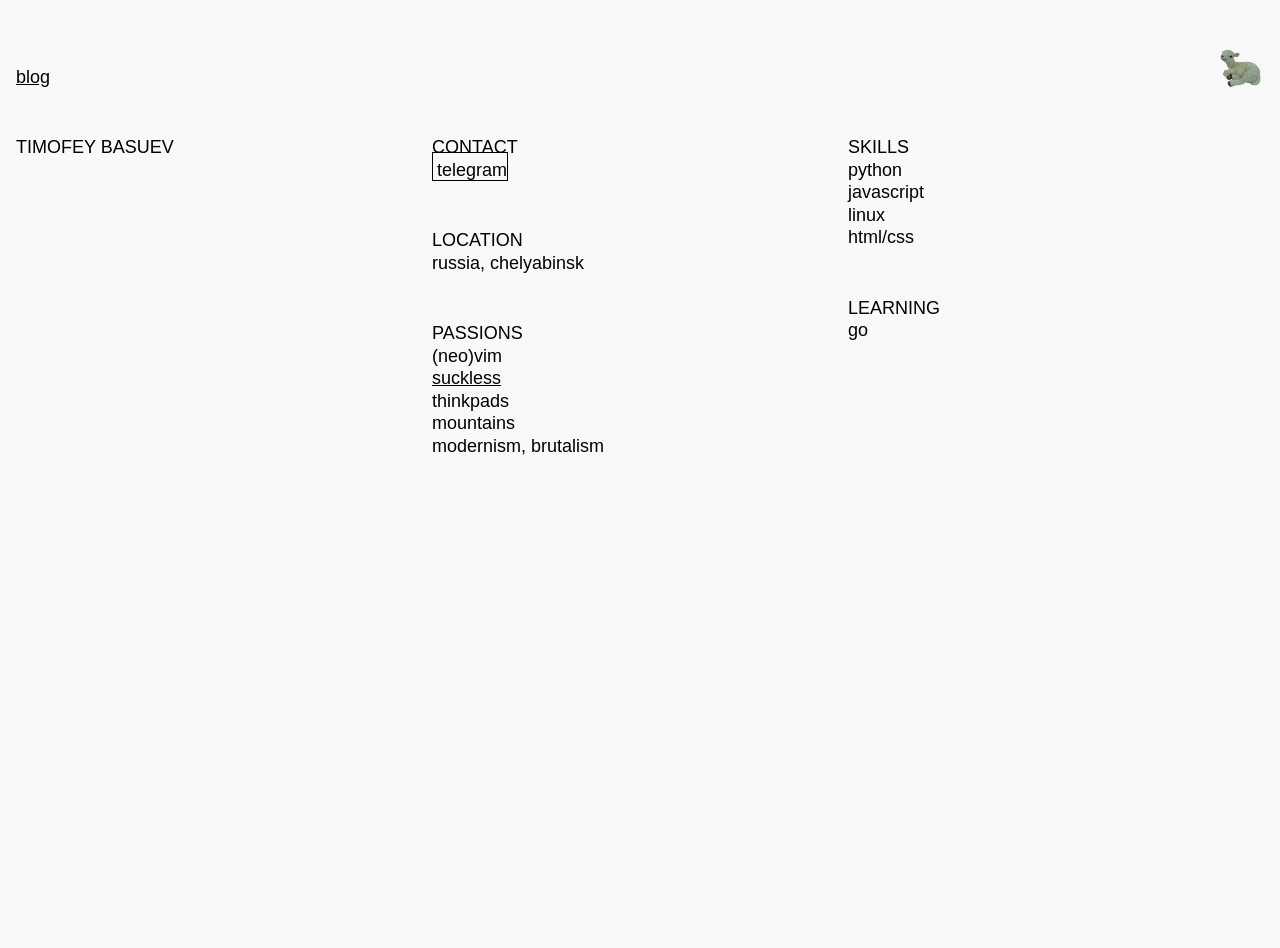
==== index.html @ 2d776219 "fix: minor changes" ====
<!DOCTYPE html>
<html lang="en">
<head>
    <meta charset="UTF-8">
    <meta name="viewport" content="width=device-width, initial-scale=1.0">
    <title>timofeybasuev</title>
    <link rel="stylesheet" href="./static/css/style.css">
    <link rel="shortcut icon" href="./static/img/logo.png">
</head>
<body>
    <header class="header">
        <nav class="menu unstick">
            <a href="blog">blog</a>
            <a href="/"><img class="logo" src="./static/img/logo.png" alt="lamb"></a>
        </nav>
    </header>
    <main class="main">
        <section class="about">
            <!-- <div class="about-section"> -->
            <!--     <div class="about-section-item"> -->
            <!--         <img class="about-img" id="img" src="./static/img/me-1.jpg" alt="me" onmouseover="zoomIn(this)" onmouseout="zoomOut(this)"> -->
            <!--     </div> -->
            <!-- </div> -->
            <div class="about-section unstick">
                <div class="about-section-item">
                    <h1>TIMOFEY BASUEV</h1>
                </div>
            </div>
            <div class="about-section unstick">
                <!-- <div class="about-section-item"> -->
                <!--     <h1 class="test">TIMOFEY BASUEV</h1> -->
                <!-- </div> -->
                <div class="about-section-item">
                    <p>CONTACT</p>
                    <a href="https://t.me/autaech" class="context-button border-black">telegram</a>
                </div>
                <div class="about-section-item">
                    <p>LOCATION</p>
                    <p class="">russia, chelyabinsk</p>
                </div>
                <div class="about-section-item">
                    <p>PASSIONS</p>
                    <ul>
                        <li>(neo)vim</li>
                        <li><a href="https://suckless.org">suckless</a></li>
                        <li>thinkpads</li>
                        <li>mountains</li>
                        <!-- <li>simplicity</li> -->
                        <li>modernism, brutalism</li>
                    </ul>
                </div>
            </div>
            <div class="about-section unstick">
                <div class="about-section-item">
                    <p>SKILLS</p>
                    <ul>
                        <li>python</li>
                        <li>javascript</li>
                        <li>linux</li>
                        <li>html/css</li>
                    </ul>
                </div>
                <div class="about-section-item">
                    <p>LEARNING</p>
                    <ul>
                        <li>go</li>
                    </ul>
                </div>
                <!-- <div class="about-section-item"> -->
                <!--     <p>INTERESTED</p> -->
                <!--     <ul> -->
                <!--         <li>machine learning</li> -->
                <!--         <li>de-fi</li> -->
                <!--         <li>web3</li> -->
                <!--     </ul> -->
                <!-- </div> -->
            </div>
        </section>
    </main>
    <script src="./static/js/main.js"></script>
</body>
</html>
---- static/css/style.css ----
*,
*::after,
*::before {
    box-sizing: border-box;
}

* {
    margin: 0;
    padding: 0;
    font: inherit;
}

body {
    background-color: #f9f9f9;
    /* background: radial-gradient(ellipse farthest-corner at 80% 120%, #333, #f9f9f9, #f9f9f9); display: flex; */
    flex-direction: column;
    min-height: 100svh;
    font-family: Arial, Helvetica, sans-serif;
    font-size: 18px;
    line-height: 1.25;
}

img,
picture,
video,
svg {
    display: block;
    max-width: 100%;
}

h1 {
    text-wrap: balance;
}

p,
li {
    max-width: 65ch;
    text-wrap: pretty;
    list-style: none;
}

a {
    color: inherit;
}

.header {
    margin: 3rem 1rem;
}

.main {
    margin: 0 1rem;
    flex-grow: 1;
}

.text-spaced {
    letter-spacing: 0.05rem;
    word-spacing: 0.1rem;
}

.no-td {
    text-decoration: none;
}

.text-700 {
    font-weight: 700;
}

.text-m {
    font-size: 1.425rem;
}

.text-l {
    font-size: 1.825rem;
}

.about {
    display: grid;
    grid-template-columns: repeat(3, 1fr);
    /* gap: 2rem; */
}

.about-section-item + .about-section-item {
    margin-top: 3rem;
}

.menu {
    display: flex;
    justify-content: space-between;
    align-items: flex-end;
}

.about-img {
    width: 100%;
    height: 28rem;
    object-fit: cover;
}

.border-black {
    border: 1px solid #000;
}

.context-button {
    text-decoration: none;
    margin: 1rem 0 0 0;
    padding: 0.45rem 0 0 0.25rem;
}

.unstick {
    /* padding: 0 0.5rem; */
    /* margin-left: 0.5rem; */
    /* margin-right: 0.5rem; */
}

.left-arrow {
    max-width: 2rem;
}

.blog {
    display: flex;
    flex-direction: column;
    gap: 2rem;
}

.logo {
    max-width: 3rem;
}

@media (max-width: 667px) {
    .header {
        margin: 2rem 0;
    }

    .main {
        margin: 0;
    }

    .about {
        display: block;
    }

    .about-img {
        height: 20rem;
        object-fit: cover;
    }

    .about-section {
        width: 100%;
    }

    .about-section + .about-section {
        margin-top: 2rem;
    }

    .about-section-item + .about-section-item {
        margin-top: 2rem;
    }

    .about-section:last-child {
        margin-bottom: 3rem;
    }
}
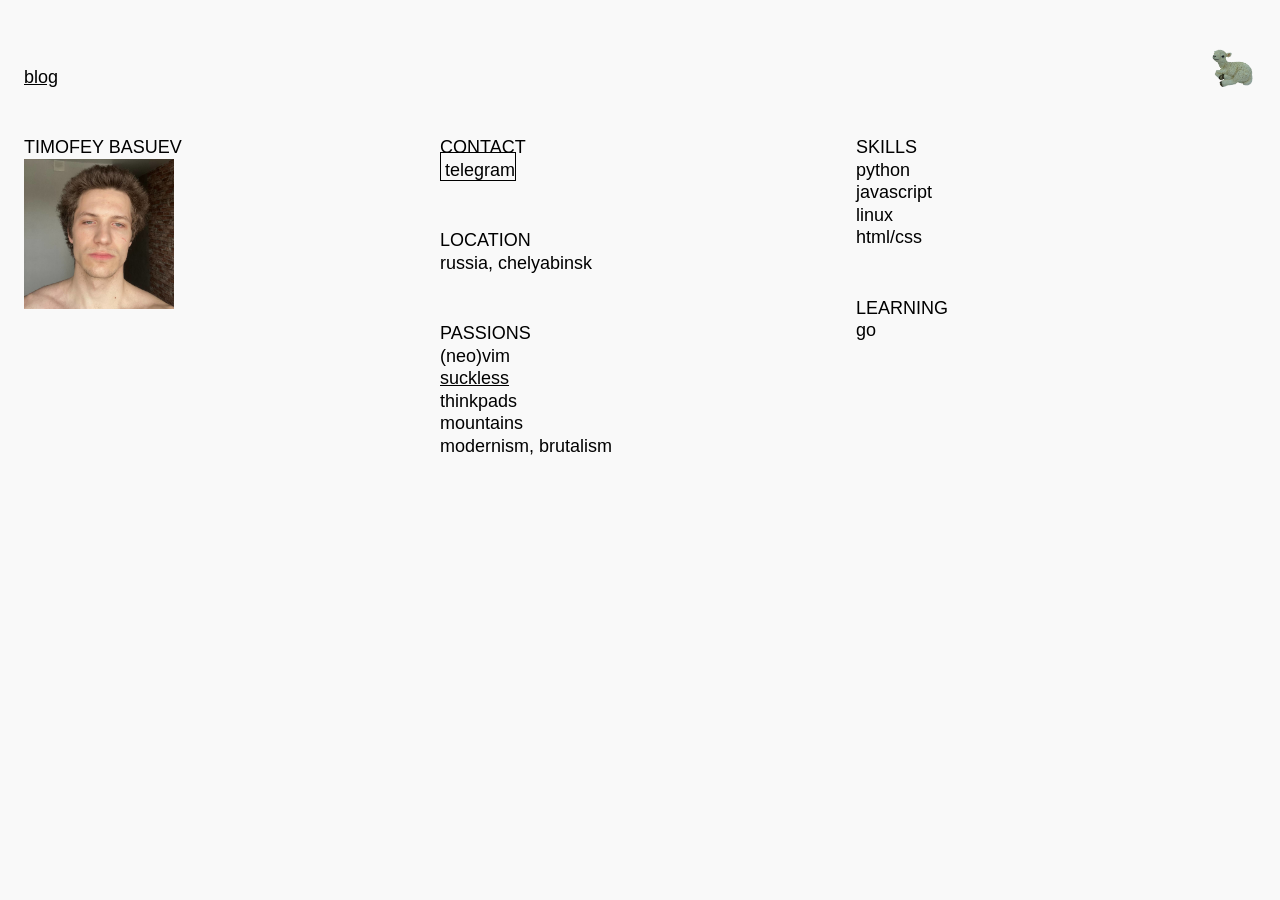
==== commit 457d2f89: "fix: minor changes" ====
--- a/index.html
+++ b/index.html
@@ -24,6 +24,7 @@
             <div class="about-section unstick">
                 <div class="about-section-item">
                     <h1>TIMOFEY BASUEV</h1>
+                    <img style="width: 150px; height: 150px; object-fit: cover" src="static/img/me-1.jpg" alt="">
                 </div>
             </div>
             <div class="about-section unstick">
--- a/static/css/style.css
+++ b/static/css/style.css
@@ -14,7 +14,7 @@
     background-color: #f9f9f9;
     /* background: radial-gradient(ellipse farthest-corner at 80% 120%, #333, #f9f9f9, #f9f9f9); display: flex; */
     flex-direction: column;
-    min-height: 100svh;
+    /* min-height: 100svh; */
     font-family: Arial, Helvetica, sans-serif;
     font-size: 18px;
     line-height: 1.25;
@@ -106,6 +106,7 @@
 }
 
 .unstick {
+    padding: 0 0.5rem;
     /* padding: 0 0.5rem; */
     /* margin-left: 0.5rem; */
     /* margin-right: 0.5rem; */
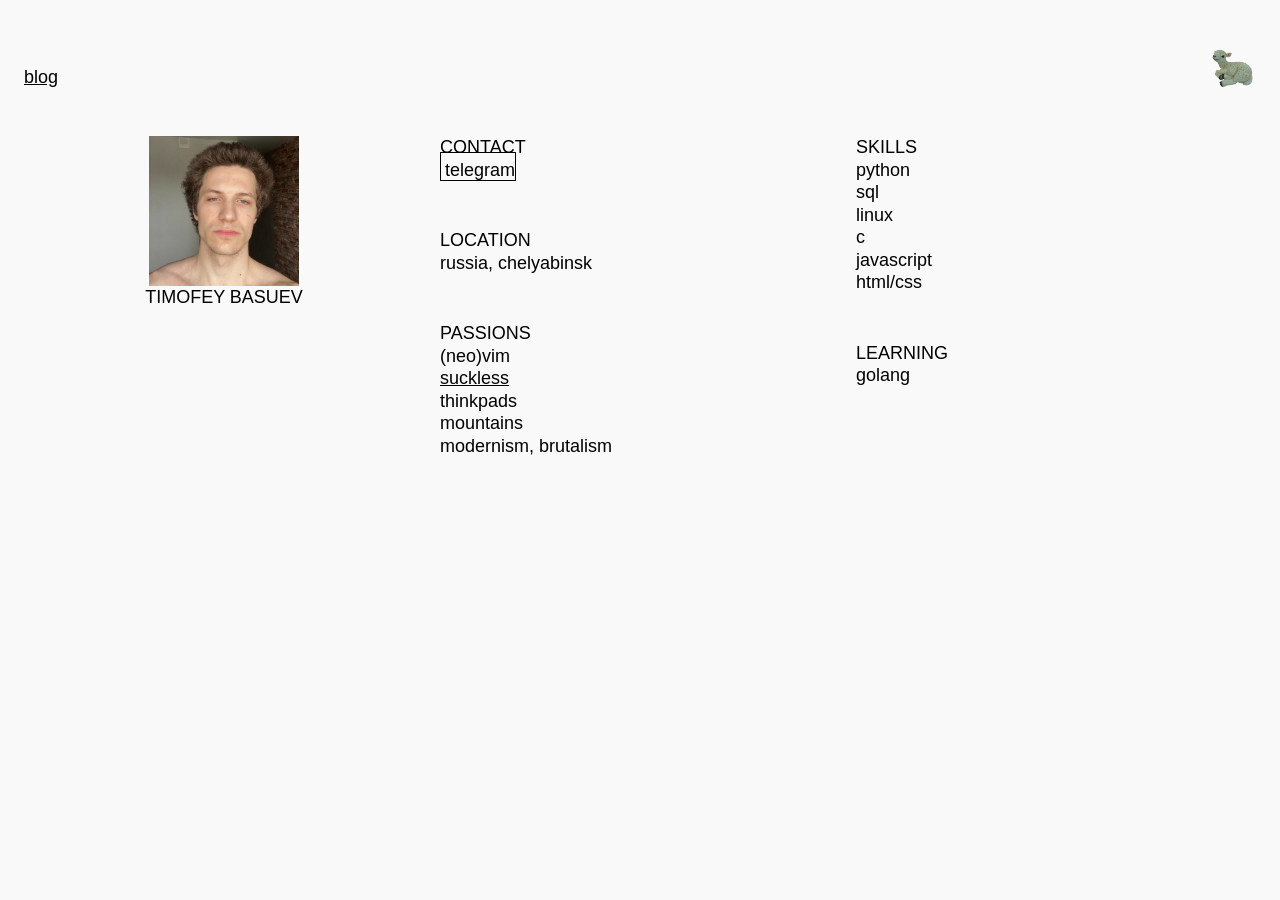
==== commit 56a9453b: "fix: minor changes" ====
--- a/index.html
+++ b/index.html
@@ -22,9 +22,9 @@
             <!--     </div> -->
             <!-- </div> -->
             <div class="about-section unstick">
-                <div class="about-section-item">
+                <div class="about-section-item centered">
+                    <img style="width: 150px; height: 150px; object-fit: cover" src="static/img/me-1.jpg" alt="">
                     <h1>TIMOFEY BASUEV</h1>
-                    <img style="width: 150px; height: 150px; object-fit: cover" src="static/img/me-1.jpg" alt="">
                 </div>
             </div>
             <div class="about-section unstick">
@@ -56,15 +56,17 @@
                     <p>SKILLS</p>
                     <ul>
                         <li>python</li>
+                        <li>sql</li>
+                        <li>linux</li>
+                        <li>c</li>
                         <li>javascript</li>
-                        <li>linux</li>
                         <li>html/css</li>
                     </ul>
                 </div>
                 <div class="about-section-item">
                     <p>LEARNING</p>
                     <ul>
-                        <li>go</li>
+                        <li>golang</li>
                     </ul>
                 </div>
                 <!-- <div class="about-section-item"> -->
--- a/static/css/style.css
+++ b/static/css/style.css
@@ -77,6 +77,12 @@
     display: grid;
     grid-template-columns: repeat(3, 1fr);
     /* gap: 2rem; */
+}
+
+.centered {
+    display: flex;
+    flex-direction: column;
+    align-items: center;
 }
 
 .about-section-item + .about-section-item {
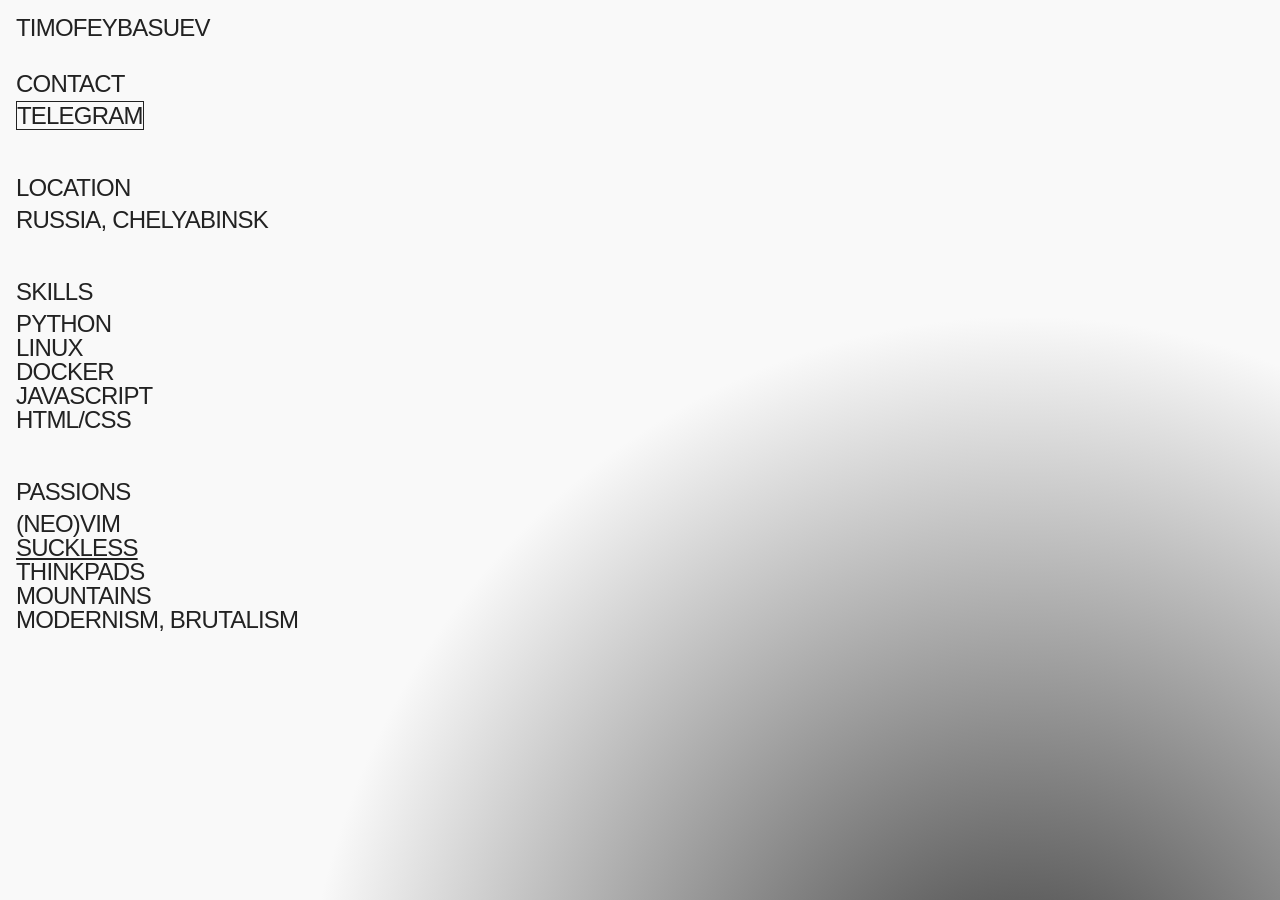
==== commit 2f56a327: "chore: move repository" ====
--- a/index.html
+++ b/index.html
@@ -9,77 +9,49 @@
 </head>
 <body>
     <header class="header">
-        <nav class="menu unstick">
-            <a href="blog">blog</a>
-            <a href="/"><img class="logo" src="./static/img/logo.png" alt="lamb"></a>
-        </nav>
+        <h1>TIMOFEYBASUEV</h1>
     </header>
     <main class="main">
         <section class="about">
-            <!-- <div class="about-section"> -->
-            <!--     <div class="about-section-item"> -->
-            <!--         <img class="about-img" id="img" src="./static/img/me-1.jpg" alt="me" onmouseover="zoomIn(this)" onmouseout="zoomOut(this)"> -->
-            <!--     </div> -->
-            <!-- </div> -->
             <div class="about-section unstick">
-                <div class="about-section-item centered">
-                    <img style="width: 150px; height: 150px; object-fit: cover" src="static/img/me-1.jpg" alt="">
-                    <h1>TIMOFEY BASUEV</h1>
-                </div>
-            </div>
-            <div class="about-section unstick">
-                <!-- <div class="about-section-item"> -->
-                <!--     <h1 class="test">TIMOFEY BASUEV</h1> -->
-                <!-- </div> -->
                 <div class="about-section-item">
-                    <p>CONTACT</p>
-                    <a href="https://t.me/autaech" class="context-button border-black">telegram</a>
+                    <p class="section-title">CONTACT</p>
+                    <div class="section-text">
+                        <a href="https://t.me/mishkafreddy2009" class="context-button">telegram</a>
+                    </div>
                 </div>
                 <div class="about-section-item">
-                    <p>LOCATION</p>
-                    <p class="">russia, chelyabinsk</p>
+                    <p class="section-title">LOCATION</p>
+                    <div class="section-text">
+                        <p>russia, chelyabinsk</p>
+                    </div>
                 </div>
                 <div class="about-section-item">
-                    <p>PASSIONS</p>
-                    <ul>
-                        <li>(neo)vim</li>
-                        <li><a href="https://suckless.org">suckless</a></li>
-                        <li>thinkpads</li>
-                        <li>mountains</li>
-                        <!-- <li>simplicity</li> -->
-                        <li>modernism, brutalism</li>
-                    </ul>
-                </div>
-            </div>
-            <div class="about-section unstick">
-                <div class="about-section-item">
-                    <p>SKILLS</p>
-                    <ul>
-                        <li>python</li>
-                        <li>sql</li>
-                        <li>linux</li>
-                        <li>c</li>
-                        <li>javascript</li>
-                        <li>html/css</li>
-                    </ul>
+                    <p class="section-title">SKILLS</p>
+                    <div class="section-text">
+                        <ul>
+                            <li>python</li>
+                            <li>linux</li>
+                            <li>docker</li>
+                            <li>javascript</li>
+                            <li>html/css</li>
+                        </ul>
+                    </div>
                 </div>
                 <div class="about-section-item">
-                    <p>LEARNING</p>
-                    <ul>
-                        <li>golang</li>
-                    </ul>
+                    <p class="section-title">PASSIONS</p>
+                    <div class="section-text">
+                        <ul>
+                            <li>(neo)vim</li>
+                            <li><a href="https://suckless.org">suckless</a></li>
+                            <li>thinkpads</li>
+                            <li>mountains</li>
+                            <li>modernism, brutalism</li>
+                        </ul>
+                    </div>
                 </div>
-                <!-- <div class="about-section-item"> -->
-                <!--     <p>INTERESTED</p> -->
-                <!--     <ul> -->
-                <!--         <li>machine learning</li> -->
-                <!--         <li>de-fi</li> -->
-                <!--         <li>web3</li> -->
-                <!--     </ul> -->
-                <!-- </div> -->
             </div>
         </section>
     </main>
-    <script src="./static/js/main.js"></script>
 </body>
 </html>
--- a/static/css/style.css
+++ b/static/css/style.css
@@ -11,13 +11,15 @@
 }
 
 body {
-    background-color: #f9f9f9;
-    /* background: radial-gradient(ellipse farthest-corner at 80% 120%, #333, #f9f9f9, #f9f9f9); display: flex; */
+    color: #222;
+    background: radial-gradient(ellipse farthest-corner at 80% 120%, #333, #f9f9f9, #f9f9f9);
+    display: flex;
     flex-direction: column;
-    /* min-height: 100svh; */
+    min-height: 100svh;
     font-family: Arial, Helvetica, sans-serif;
-    font-size: 18px;
-    line-height: 1.25;
+    font-size: 1.5rem;
+    line-height: 1;
+    letter-spacing: -0.05rem;
 }
 
 img,
@@ -44,44 +46,29 @@
 }
 
 .header {
-    margin: 3rem 1rem;
+    margin: 1rem 1rem;
 }
 
 .main {
-    margin: 0 1rem;
+    margin: 1rem 1rem;
     flex-grow: 1;
-}
-
-.text-spaced {
-    letter-spacing: 0.05rem;
-    word-spacing: 0.1rem;
 }
 
 .no-td {
     text-decoration: none;
 }
 
-.text-700 {
-    font-weight: 700;
+.about {
+    display: grid;
+    grid-template-columns: repeat(2, 1fr);
 }
 
-.text-m {
-    font-size: 1.425rem;
-}
-
-.text-l {
-    font-size: 1.825rem;
-}
-
-.about {
-    display: grid;
-    grid-template-columns: repeat(3, 1fr);
-    /* gap: 2rem; */
+.section-text {
+    text-transform: uppercase;
 }
 
 .centered {
     display: flex;
-    flex-direction: column;
     align-items: center;
 }
 
@@ -91,31 +78,12 @@
 
 .menu {
     display: flex;
-    justify-content: space-between;
     align-items: flex-end;
-}
-
-.about-img {
-    width: 100%;
-    height: 28rem;
-    object-fit: cover;
-}
-
-.border-black {
-    border: 1px solid #000;
 }
 
 .context-button {
     text-decoration: none;
-    margin: 1rem 0 0 0;
-    padding: 0.45rem 0 0 0.25rem;
-}
-
-.unstick {
-    padding: 0 0.5rem;
-    /* padding: 0 0.5rem; */
-    /* margin-left: 0.5rem; */
-    /* margin-right: 0.5rem; */
+    border: 1px solid #222;
 }
 
 .left-arrow {
@@ -132,14 +100,46 @@
     max-width: 3rem;
 }
 
+/* .biography { */
+/*     display: grid; */
+/*     grid-template-columns: repeat(2, 1fr); */
+/* } */
+
+.cover {
+    filter: saturate(0%);
+    max-width: 5rem;
+    object-fit: none;
+}
+
+.cover:hover,
+.cover:active {
+    filter: saturate(100%);
+    object-fit: cover;
+    max-width: 10rem;
+}
+
+
+.image-list {
+    display: flex;
+    flex-wrap: wrap;
+    gap: .25rem;
+}
+
+.about-section-item .section-title {
+    margin-bottom: 0.5rem;
+}
+
 @media (max-width: 667px) {
-    .header {
-        margin: 2rem 0;
+    .cover {
+        filter: saturate(100%);
+        max-width: 5rem;
+        object-fit: cover;
     }
 
-    .main {
-        margin: 0;
-    }
+    /* .biography { */
+    /*     display: flex; */
+    /*     justify-content: space-between; */
+    /* } */
 
     .about {
         display: block;
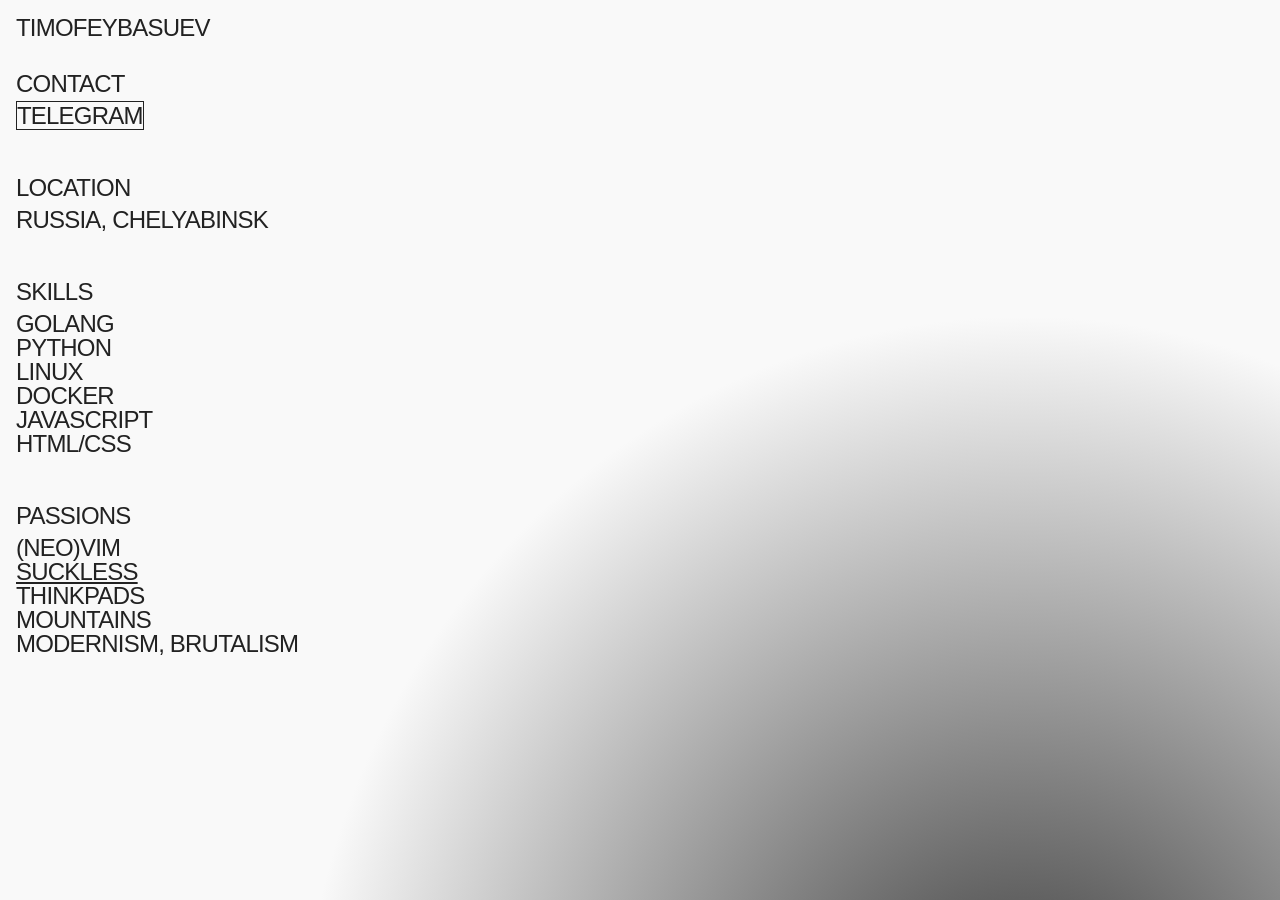
==== commit a4dbae98: "fix: minor changes" ====
--- a/index.html
+++ b/index.html
@@ -30,6 +30,7 @@
                     <p class="section-title">SKILLS</p>
                     <div class="section-text">
                         <ul>
+                            <li>golang</li>
                             <li>python</li>
                             <li>linux</li>
                             <li>docker</li>
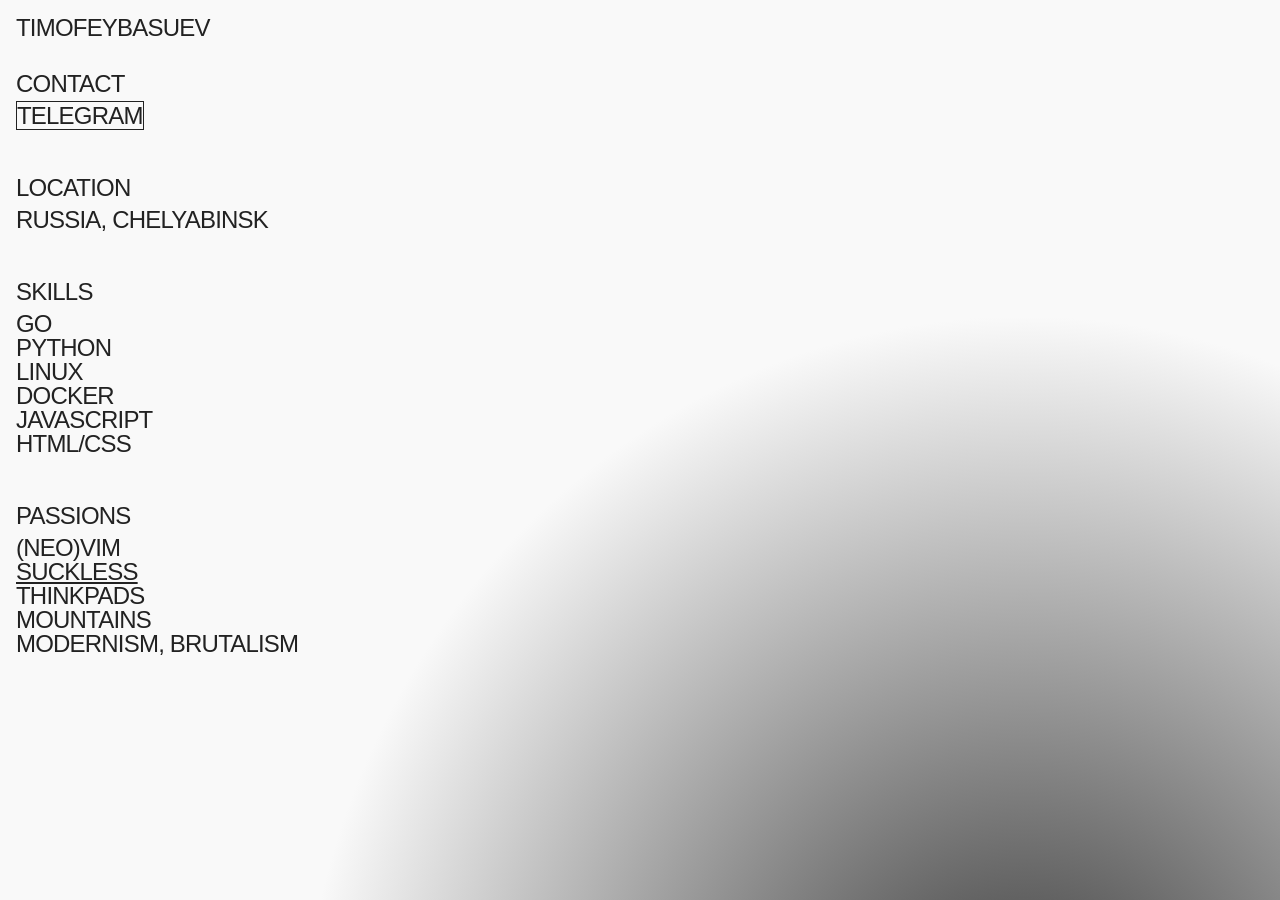
==== commit 5bb32c8e: "fix: update index" ====
--- a/index.html
+++ b/index.html
@@ -30,7 +30,7 @@
                     <p class="section-title">SKILLS</p>
                     <div class="section-text">
                         <ul>
-                            <li>golang</li>
+                            <li>go</li>
                             <li>python</li>
                             <li>linux</li>
                             <li>docker</li>
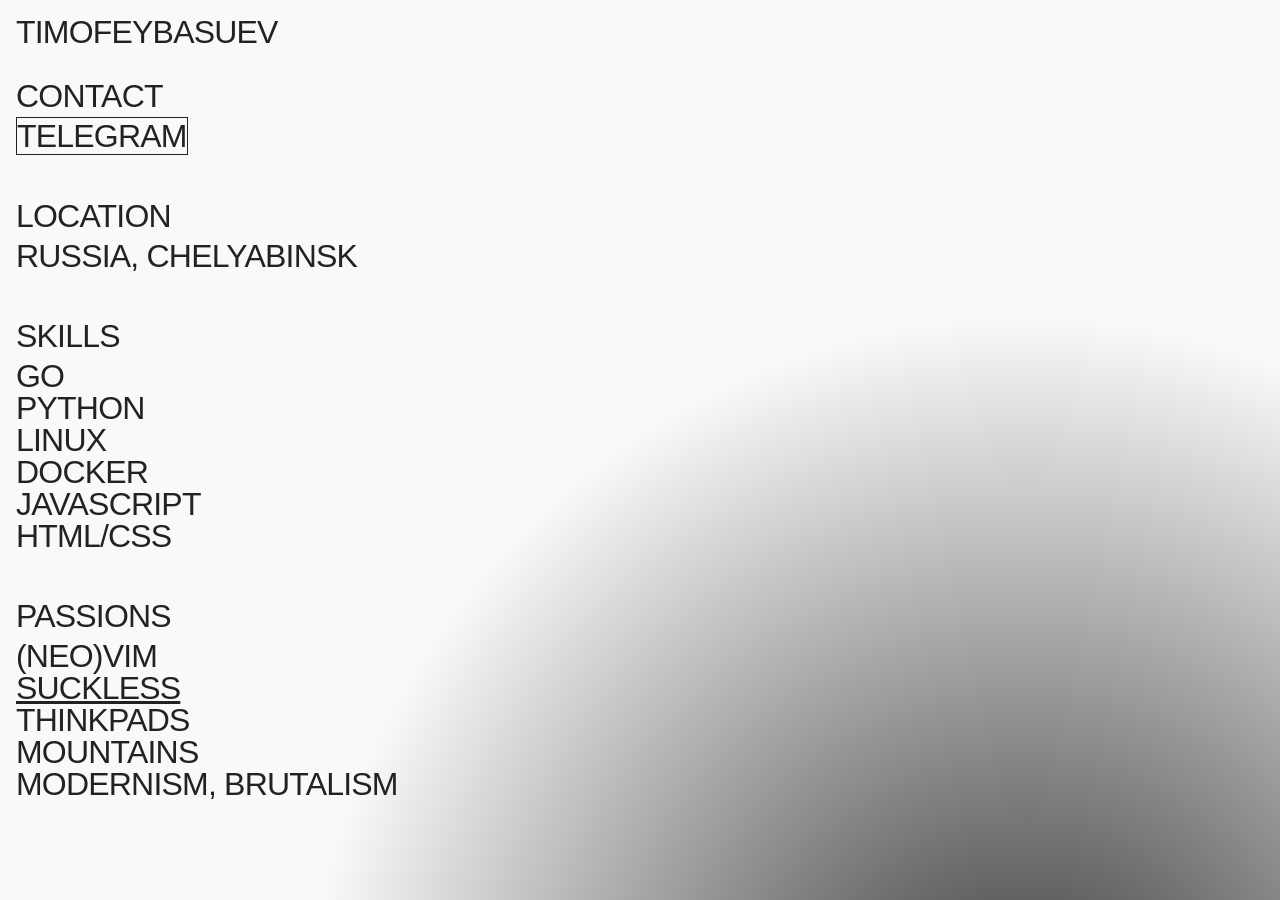
==== commit d6249ee2: "fix: change letters case" ====
--- a/index.html
+++ b/index.html
@@ -3,7 +3,7 @@
 <head>
     <meta charset="UTF-8">
     <meta name="viewport" content="width=device-width, initial-scale=1.0">
-    <title>timofeybasuev</title>
+    <title>TIMOFEYBASUEV</title>
     <link rel="stylesheet" href="./static/css/style.css">
     <link rel="shortcut icon" href="./static/img/logo.png">
 </head>
--- a/static/css/style.css
+++ b/static/css/style.css
@@ -17,7 +17,7 @@
     flex-direction: column;
     min-height: 100svh;
     font-family: Arial, Helvetica, sans-serif;
-    font-size: 1.5rem;
+    font-size: 2rem;
     line-height: 1;
     letter-spacing: -0.05rem;
 }
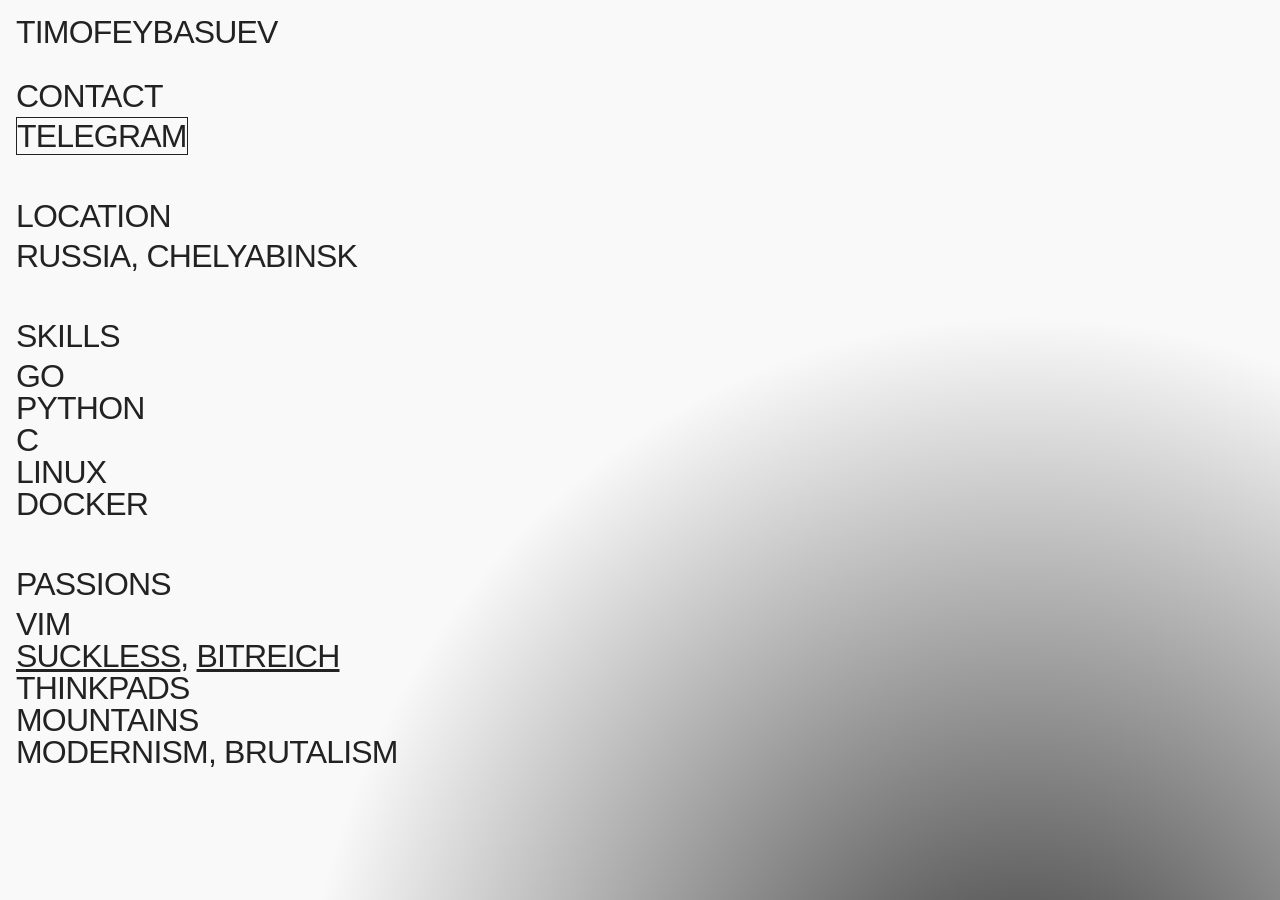
==== commit 77ba2a2a: "fix: change some info" ====
--- a/index.html
+++ b/index.html
@@ -9,50 +9,50 @@
 </head>
 <body>
     <header class="header">
-        <h1>TIMOFEYBASUEV</h1>
+	<h1>TIMOFEYBASUEV</h1>
     </header>
     <main class="main">
-        <section class="about">
-            <div class="about-section unstick">
-                <div class="about-section-item">
-                    <p class="section-title">CONTACT</p>
-                    <div class="section-text">
-                        <a href="https://t.me/mishkafreddy2009" class="context-button">telegram</a>
-                    </div>
-                </div>
-                <div class="about-section-item">
-                    <p class="section-title">LOCATION</p>
-                    <div class="section-text">
-                        <p>russia, chelyabinsk</p>
-                    </div>
-                </div>
-                <div class="about-section-item">
-                    <p class="section-title">SKILLS</p>
-                    <div class="section-text">
-                        <ul>
-                            <li>go</li>
-                            <li>python</li>
-                            <li>linux</li>
-                            <li>docker</li>
-                            <li>javascript</li>
-                            <li>html/css</li>
-                        </ul>
-                    </div>
-                </div>
-                <div class="about-section-item">
-                    <p class="section-title">PASSIONS</p>
-                    <div class="section-text">
-                        <ul>
-                            <li>(neo)vim</li>
-                            <li><a href="https://suckless.org">suckless</a></li>
-                            <li>thinkpads</li>
-                            <li>mountains</li>
-                            <li>modernism, brutalism</li>
-                        </ul>
-                    </div>
-                </div>
-            </div>
-        </section>
+	<section class="about">
+	    <div class="about-section unstick">
+		<div class="about-section-item">
+		    <p class="section-title">CONTACT</p>
+		    <div class="section-text">
+			<a href="https://t.me/mishkafreddy2009" class="context-button">telegram</a>
+		    </div>
+		</div>
+		<div class="about-section-item">
+		    <p class="section-title">LOCATION</p>
+		    <div class="section-text">
+			<p>russia, chelyabinsk</p>
+		    </div>
+		</div>
+		<div class="about-section-item">
+		    <p class="section-title">SKILLS</p>
+		    <div class="section-text">
+			<ul>
+			    <li>go</li>
+			    <li>python</li>
+			    <li>c</li>
+			    <li>linux</li>
+			    <li>docker</li>
+			</ul>
+		    </div>
+		</div>
+		<div class="about-section-item">
+		    <p class="section-title">PASSIONS</p>
+		    <div class="section-text">
+			<ul>
+			    <li>vim</li>
+			    <li><a href="https://suckless.org">suckless</a>, <a href="https://bitreich.org/">bitreich</li>
+			    <li></a></li>
+			    <li>thinkpads</li>
+			    <li>mountains</li>
+			    <li>modernism, brutalism</li>
+			</ul>
+		    </div>
+		</div>
+	    </div>
+	</section>
     </main>
 </body>
 </html>
--- a/static/css/style.css
+++ b/static/css/style.css
@@ -100,11 +100,6 @@
     max-width: 3rem;
 }
 
-/* .biography { */
-/*     display: grid; */
-/*     grid-template-columns: repeat(2, 1fr); */
-/* } */
-
 .cover {
     filter: saturate(0%);
     max-width: 5rem;
@@ -136,11 +131,6 @@
         object-fit: cover;
     }
 
-    /* .biography { */
-    /*     display: flex; */
-    /*     justify-content: space-between; */
-    /* } */
-
     .about {
         display: block;
     }
